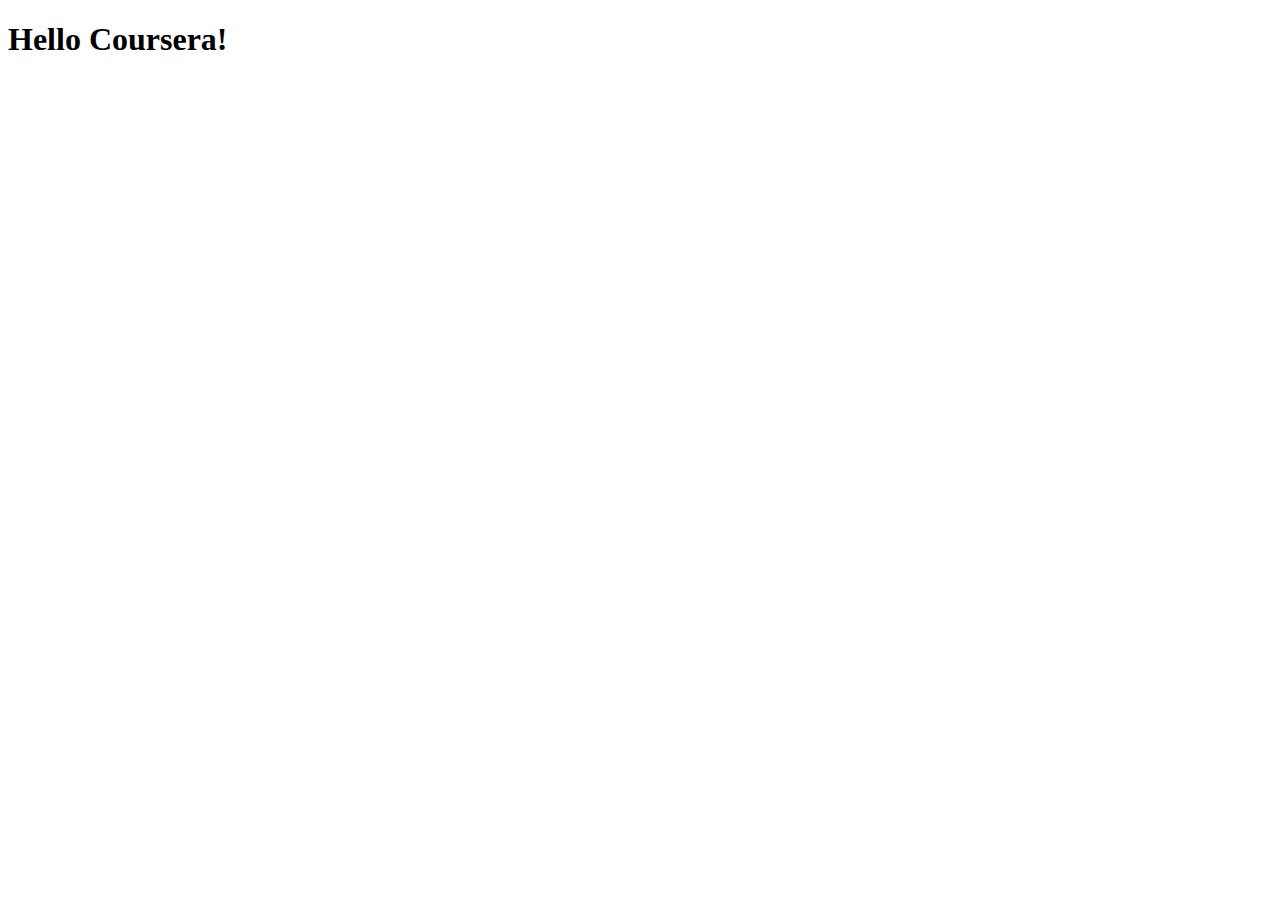
==== module3-solution/index.html @ 3c2119b5 "intro" ====
<!DOCTYPE html>
<html>
<head>
	<title>
		module3-solution
	</title>
  <meta charset="utf-8">
    <meta http-equiv="X-UA-Compatible" content="IE=edge">
    <meta name="viewport" content="width=device-width, initial-scale=1">
    <title>Boostrap Starter Page</title>
    <link rel="stylesheet" href="css/bootstrap.min.css">
    <link rel="stylesheet" href="css/styles.css">
  </head>
<body>

  <h1>Hello Coursera!</h1>

  <!-- jQuery (Bootstrap JS plugins depend on it) -->
  <script src="js/jquery-1.11.3.min.js"></script>
  <script src="js/bootstrap.min.js"></script>
  <script src="js/script.js"></script>
</body>
</html>
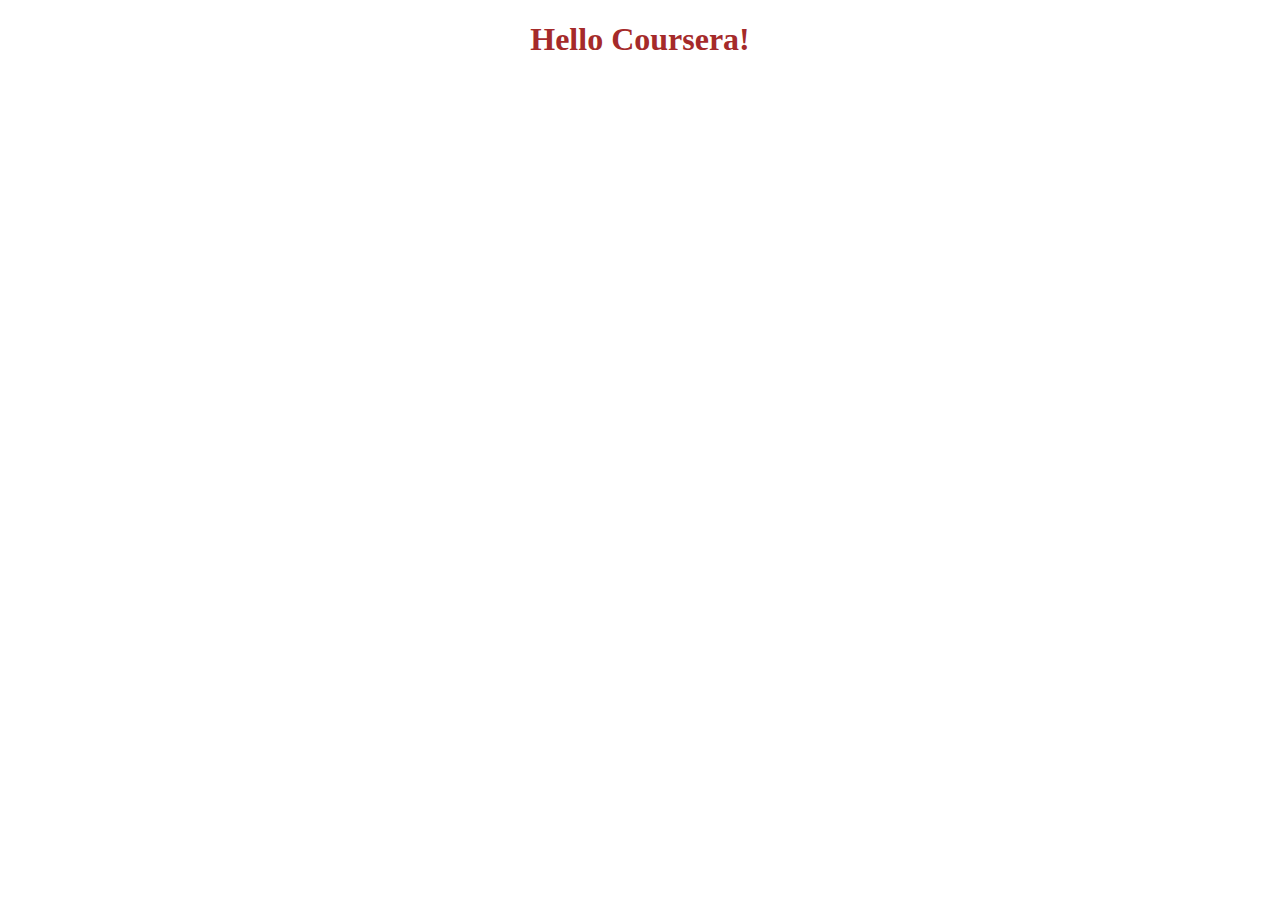
==== commit 33ba6337: "change" ====
--- a/module3-solution/index.html
+++ b/module3-solution/index.html
@@ -9,7 +9,7 @@
     <meta name="viewport" content="width=device-width, initial-scale=1">
     <title>Boostrap Starter Page</title>
     <link rel="stylesheet" href="css/bootstrap.min.css">
-    <link rel="stylesheet" href="css/styles.css">
+    <link rel="stylesheet" href="css/mod3-solution.css">
   </head>
 <body>
 
--- a/module3-solution/css/mod3-solution.css
+++ b/module3-solution/css/mod3-solution.css
@@ -0,0 +1,4 @@
+h1 {
+	color: brown;
+	text-align: center;
+}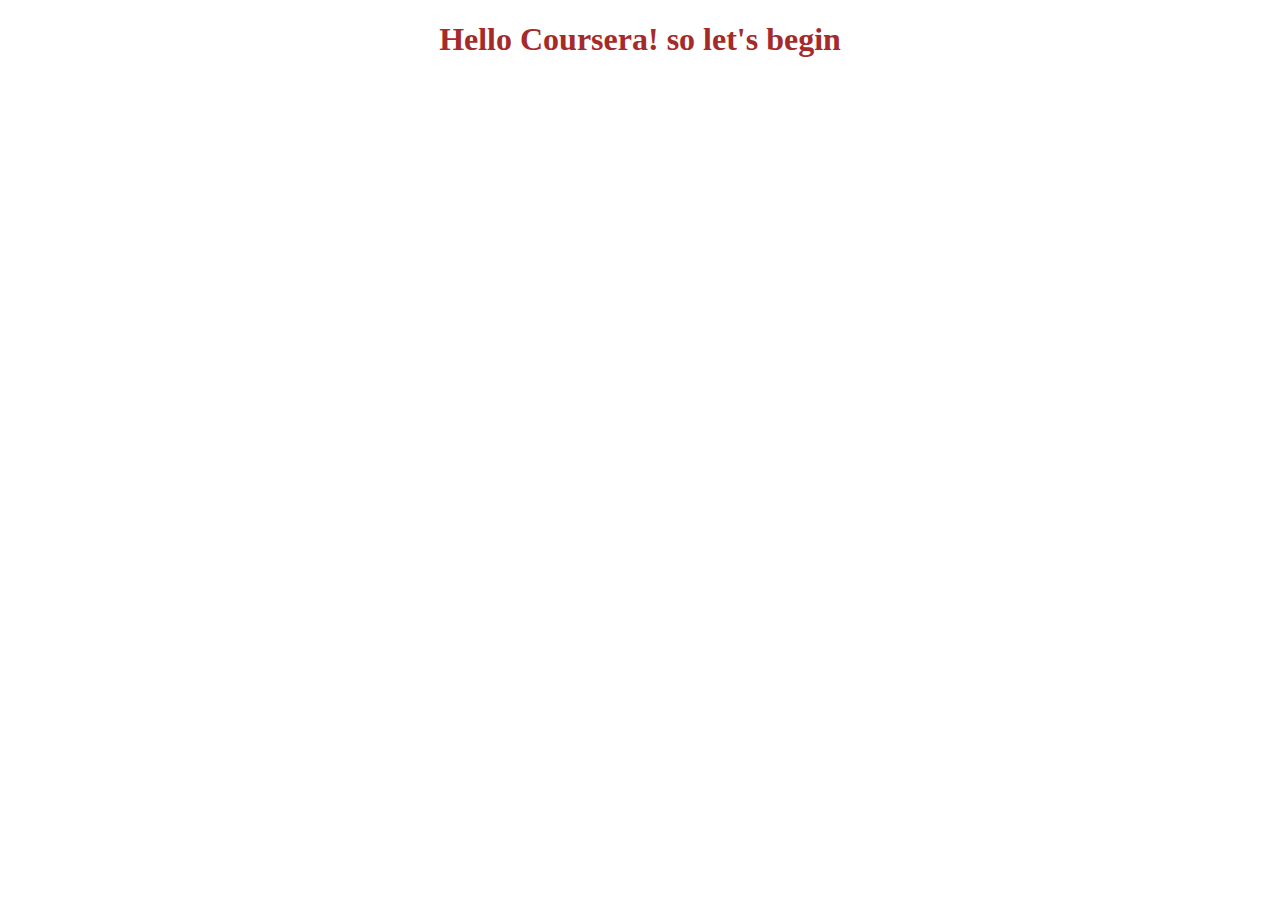
==== commit 687b8deb: "none" ====
--- a/module3-solution/index.html
+++ b/module3-solution/index.html
@@ -13,7 +13,7 @@
   </head>
 <body>
 
-  <h1>Hello Coursera!</h1>
+  <h1>Hello Coursera! so let's begin</h1>
 
   <!-- jQuery (Bootstrap JS plugins depend on it) -->
   <script src="js/jquery-1.11.3.min.js"></script>
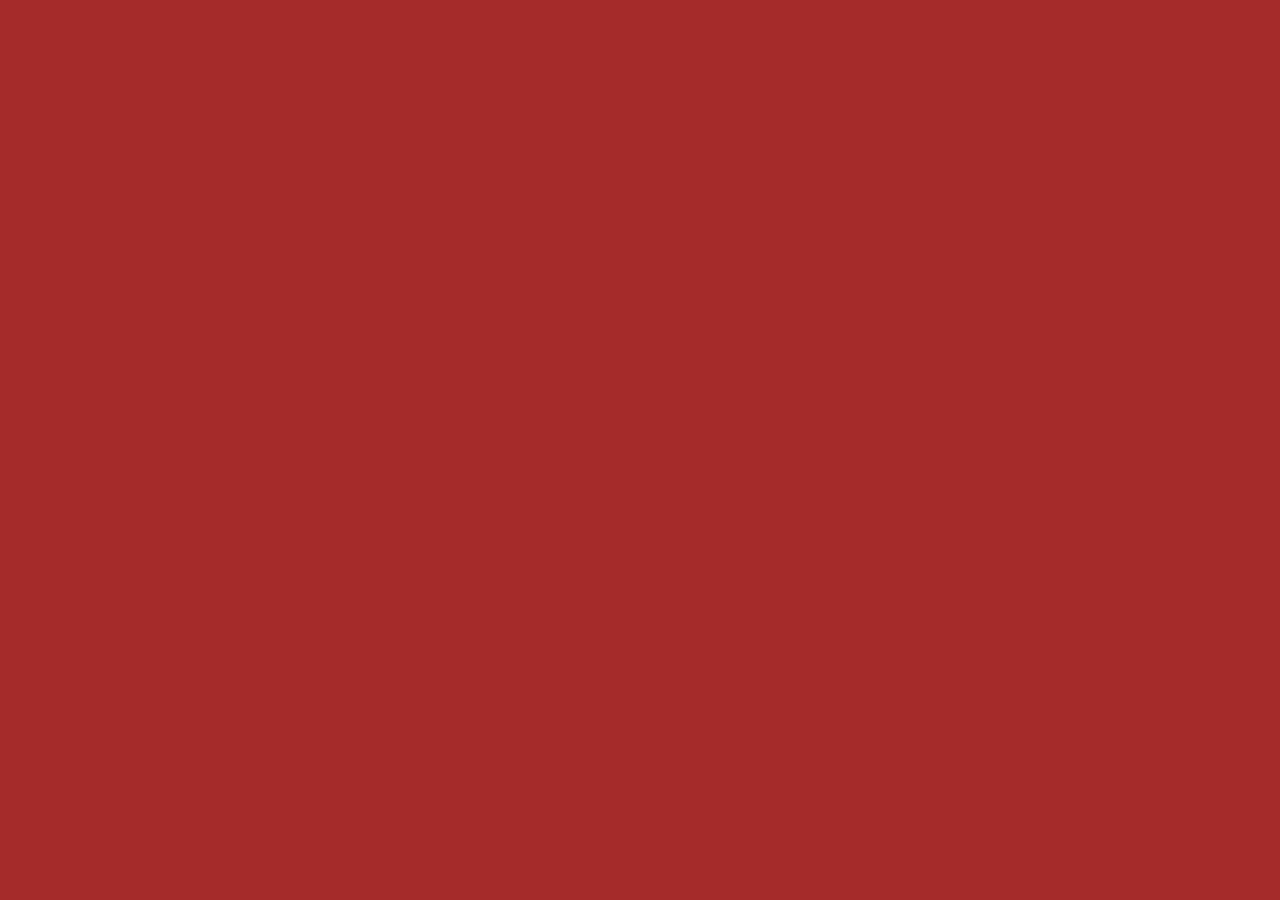
==== commit 912cbc77: "addition" ====
--- a/module3-solution/index.html
+++ b/module3-solution/index.html
@@ -1,19 +1,21 @@
 <!DOCTYPE html>
 <html>
 <head>
-	<title>
-		module3-solution
-	</title>
-  <meta charset="utf-8">
-    <meta http-equiv="X-UA-Compatible" content="IE=edge">
+     <meta charset="utf-8">
+     <meta http-equiv="X-UA-Compatible" content="IE=edge">
     <meta name="viewport" content="width=device-width, initial-scale=1">
-    <title>Boostrap Starter Page</title>
+    <title> module3-solution </title>
     <link rel="stylesheet" href="css/bootstrap.min.css">
     <link rel="stylesheet" href="css/mod3-solution.css">
   </head>
 <body>
-
-  <h1>Hello Coursera! so let's begin</h1>
+    <header>
+    	<nav id="header-nav" class="navbar navbar-default">
+          <div class="container">
+    
+          </div>
+    	</nav>
+    </header>
 
   <!-- jQuery (Bootstrap JS plugins depend on it) -->
   <script src="js/jquery-1.11.3.min.js"></script>
--- a/module3-solution/css/mod3-solution.css
+++ b/module3-solution/css/mod3-solution.css
@@ -1,4 +1,6 @@
-h1 {
-	color: brown;
-	text-align: center;
+* {
+	box-sizing: border-box;
+}
+body {
+	background-color: brown;
 }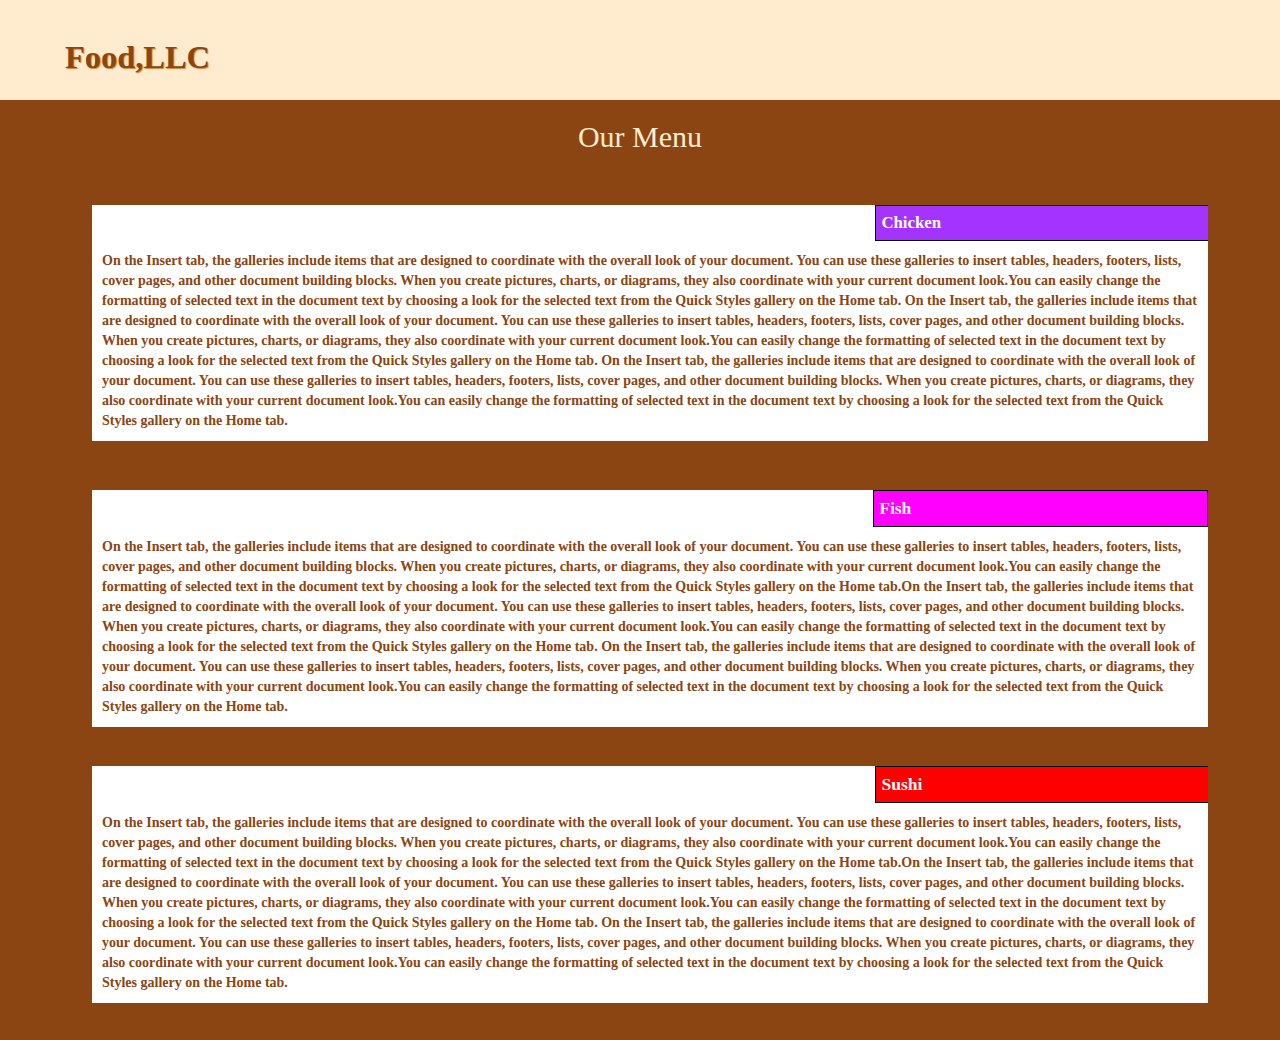
==== commit 4d8b8a7e: "changess" ====
--- a/module3-solution/index.html
+++ b/module3-solution/index.html
@@ -10,12 +10,60 @@
   </head>
 <body>
     <header>
-    	<nav id="header-nav" class="navbar navbar-default">
+    	<nav id="header-nav" class="navbar navbar-default navbar-static-top">
           <div class="container">
-    
+          	<div class="navbar-header">
+            <div class="navbar-brand">
+            	<h1>Food,LLC</h1>
+            </div>
+            <button type="button" class="navbar-toggle collapsed" data-toggle="collapse" data-target="#collapsable-nav" aria-expanded="true">
+			        <span class="sr-only">Toggle navigation</span>
+			        <span class="icon-bar"></span>
+			        <span class="icon-bar"></span>
+			        <span class="icon-bar"></span>
+			      </button>	
+            </div>
+            <div id="collapsable-nav" class="collapse navbar-collapse">
+            	<ul id="nav-list" class="nav navbar-nav navbar-right visible-xs" >
+            		<li> <a href="#chicken"><span class="items"> Chicken </span> </a></li>
+            		<li> <a href="#fish"><span class="items">Fish</span></a></li>
+            		<li><a href="#sushi"><span class="items">Sushi</span></a></li>
+                </ul>		
+            </div>
           </div>
     	</nav>
     </header>
+    <h2 class="text-center main"> Our Menu </h2>
+
+    <div class="row container container-fluid">
+    	<div class= "col-md-12 col-sm-12 col-xs-12" id="one"> 
+ 		<section id="chicken">
+ 		<div id="first"> Chicken </div>
+ 		<p>
+ 		On the Insert tab, the galleries include items that are designed to coordinate with the overall look of your document. You can use these galleries to insert tables, headers, footers, lists, cover pages, and other document building blocks. When you create pictures, charts, or diagrams, they also coordinate with your current document look.You can easily change the formatting of selected text in the document text by choosing a look for the selected text from the Quick Styles gallery on the Home tab.
+ 		On the Insert tab, the galleries include items that are designed to coordinate with the overall look of your document. You can use these galleries to insert tables, headers, footers, lists, cover pages, and other document building blocks. When you create pictures, charts, or diagrams, they also coordinate with your current document look.You can easily change the formatting of selected text in the document text by choosing a look for the selected text from the Quick Styles gallery on the Home tab.
+ 		On the Insert tab, the galleries include items that are designed to coordinate with the overall look of your document. You can use these galleries to insert tables, headers, footers, lists, cover pages, and other document building blocks. When you create pictures, charts, or diagrams, they also coordinate with your current document look.You can easily change the formatting of selected text in the document text by choosing a look for the selected text from the Quick Styles gallery on the Home tab.
+ 		</p> 
+ 		</section>
+ 	   </div>
+ 	   <div class= "col-md-12 col-sm-12 col-xs-12" id="one">
+ 	   	<section id="fish">
+ 		<div id="second"> Fish </div>
+ 		<p>
+ 		 	On the Insert tab, the galleries include items that are designed to coordinate with the overall look of your document. You can use these galleries to insert tables, headers, footers, lists, cover pages, and other document building blocks. When you create pictures, charts, or diagrams, they also coordinate with your current document look.You can easily change the formatting of selected text in the document text by choosing a look for the selected text from the Quick Styles gallery on the Home tab.On the Insert tab, the galleries include items that are designed to coordinate with the overall look of your document. You can use these galleries to insert tables, headers, footers, lists, cover pages, and other document building blocks. When you create pictures, charts, or diagrams, they also coordinate with your current document look.You can easily change the formatting of selected text in the document text by choosing a look for the selected text from the Quick Styles gallery on the Home tab.
+ 		 	On the Insert tab, the galleries include items that are designed to coordinate with the overall look of your document. You can use these galleries to insert tables, headers, footers, lists, cover pages, and other document building blocks. When you create pictures, charts, or diagrams, they also coordinate with your current document look.You can easily change the formatting of selected text in the document text by choosing a look for the selected text from the Quick Styles gallery on the Home tab.
+ 		 </p> 
+ 		</section>
+ 		</div>
+ 		<div class= "col-md-12 col-sm-12 col-xs-12" id="three">
+ 		<section id="sushi">
+ 		<div id="third"> Sushi </div>
+ 		<p>
+ 		On the Insert tab, the galleries include items that are designed to coordinate with the overall look of your document. You can use these galleries to insert tables, headers, footers, lists, cover pages, and other document building blocks. When you create pictures, charts, or diagrams, they also coordinate with your current document look.You can easily change the formatting of selected text in the document text by choosing a look for the selected text from the Quick Styles gallery on the Home tab.On the Insert tab, the galleries include items that are designed to coordinate with the overall look of your document. You can use these galleries to insert tables, headers, footers, lists, cover pages, and other document building blocks. When you create pictures, charts, or diagrams, they also coordinate with your current document look.You can easily change the formatting of selected text in the document text by choosing a look for the selected text from the Quick Styles gallery on the Home tab.
+ 		On the Insert tab, the galleries include items that are designed to coordinate with the overall look of your document. You can use these galleries to insert tables, headers, footers, lists, cover pages, and other document building blocks. When you create pictures, charts, or diagrams, they also coordinate with your current document look.You can easily change the formatting of selected text in the document text by choosing a look for the selected text from the Quick Styles gallery on the Home tab.
+ 		</p> 
+ 		</section>
+ 	   </div>
 
   <!-- jQuery (Bootstrap JS plugins depend on it) -->
   <script src="js/jquery-1.11.3.min.js"></script>
--- a/module3-solution/css/mod3-solution.css
+++ b/module3-solution/css/mod3-solution.css
@@ -2,5 +2,124 @@
 	box-sizing: border-box;
 }
 body {
-	background-color: brown;
+	background-color: saddlebrown;
+	font-family: "Times New Roman";
+}
+#header-nav {
+	background-color:#FFEBCD;
+	border: 0;
+	border-radius: 0;
+	font-size: 16px;
+}
+.navbar-brand {
+	padding-top: 25px;
+	height: 60px;
+}
+.navbar-brand h1 {
+	color: saddlebrown;
+	font-size: 1.8em;
+	font-weight: bold;
+	line-height: .75;
+	text-shadow: 1px 1px 1px #CD853F;
+	margin-top: 0;
+	margin-bottom: 0;
+	margin-left: auto;
+}
+.main {
+	color: #FFEBCD;
+	font-size: 30px;
+} 
+p {
+	padding: 10px;
+	margin: 0;
+	font-weight: bold;
+}
+#one {
+		margin-top: 20px;
+		margin-bottom: 10px;
+}
+#two {
+		margin-top: 10px;
+		margin-bottom: 10px;
+}
+#three {
+		margin-top: 10px;
+		margin-bottom: 10px;
+}
+.container {
+	border: none;
+	margin-left: auto;
+	margin-right: auto;
+	margin-top: 10px;
+	margin-bottom: 10px;
+	padding: 10px;
+}
+section {
+	border:	2px solid saddlebrown;
+	background-color:white;
+	width: 100%;
+	height: auto;
+	color: saddlebrown;
+	margin: 10px;
+	margin-bottom: 5px;
+	overflow: hidden;
+}
+#first {
+	width: 30%;
+	margin-left: 70.2%;
+	border: 1px solid black;
+	background-color: #A533FF;
+	color: white;
+	font-weight: bold;
+	font-size: 120%;
+	font-family: Georgia;
+	padding: 5px;
+	margin-top: 0;
+	margin-bottom: 0;
+}
+#second {
+	width: 30%;
+	margin-left: 70%;
+	border: 1px solid black;
+	color: white;
+	font-weight: bold;
+	font-family: Georgia;
+	font-size: 125%;
+	background-color: #FF00FF;
+	padding:5px;
+	margin-top: 0;
+	margin-bottom: 0;
+}
+#third {
+	width: 30%;
+	margin-left: 70.2%;
+	border: 1px solid black;
+	color: white;
+	font-weight: bold;
+	font-family: Georgia;
+	font-size: 125%;
+	background-color: red;
+	padding: 5px;
+	margin-top: 0;
+	margin-bottom: 0;
+}
+#nav-list {
+	margin-top: 10px;
+}
+#nav-list a {
+	text-align: center;
+	color: saddlebrown;
+}
+#nav-list a:hover {
+	background-color: gray;
+}
+#nav-list a span {
+	font-size: 1.8em;
+}
+.navbar-header button.navbar-toggle, .navbar-header .icon-bar {
+  border: 1px solid #61122f;
+}
+.navbar-header button.navbar-toggle {
+  clear: both;
+  margin-top: -30px;
 }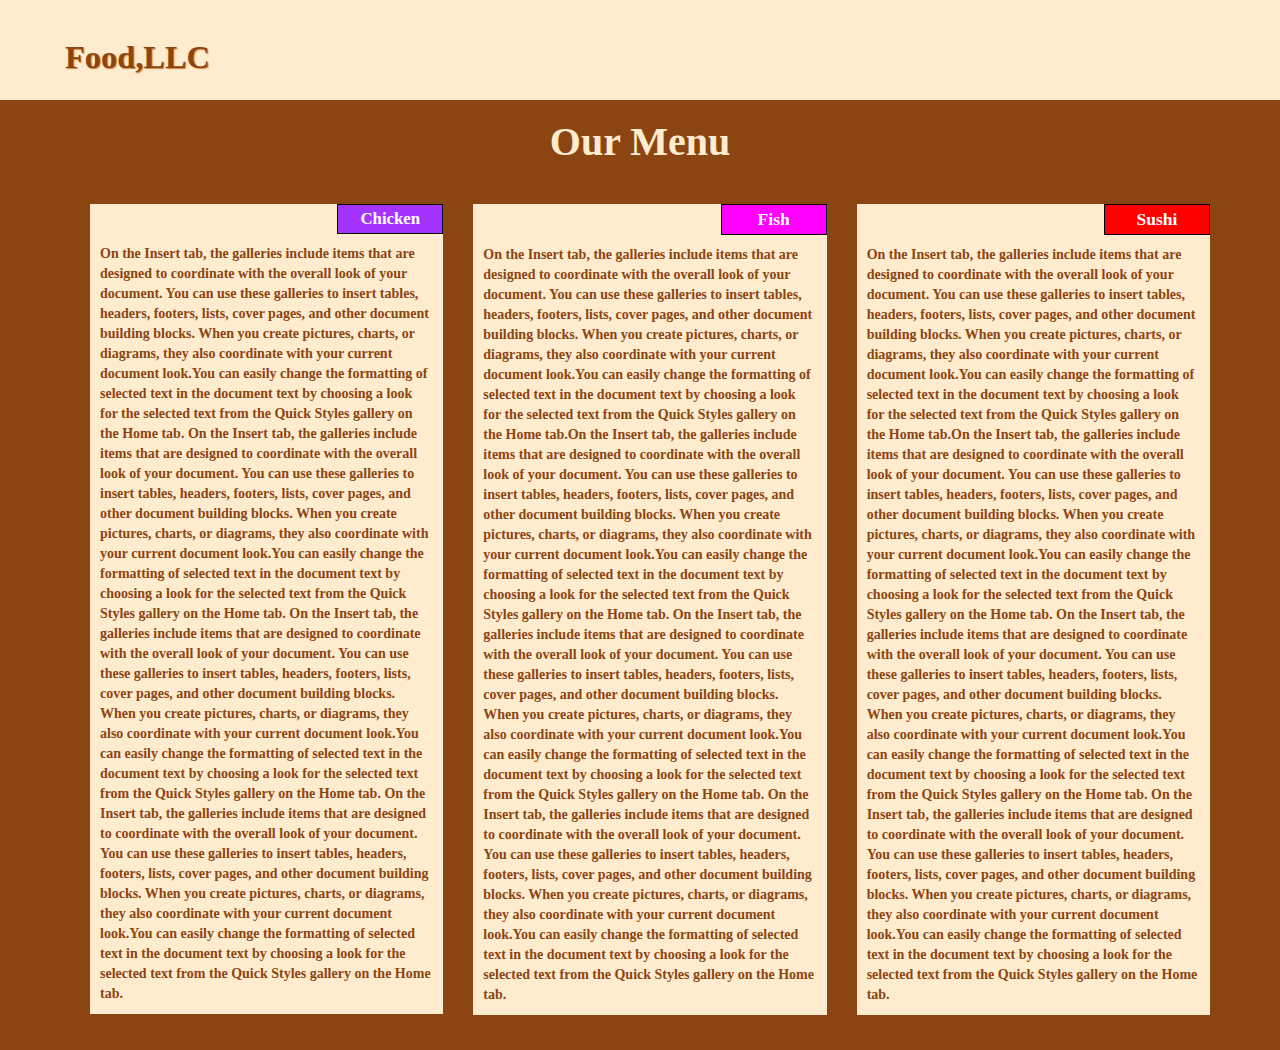
==== commit 20ad459c: "completion" ====
--- a/module3-solution/index.html
+++ b/module3-solution/index.html
@@ -10,13 +10,13 @@
   </head>
 <body>
     <header>
-    	<nav id="header-nav" class="navbar navbar-default navbar-static-top">
+    	<nav id="header-nav" class="navbar navbar-default">
           <div class="container">
           	<div class="navbar-header">
             <div class="navbar-brand">
             	<h1>Food,LLC</h1>
             </div>
-            <button type="button" class="navbar-toggle collapsed" data-toggle="collapse" data-target="#collapsable-nav" aria-expanded="true">
+            <button type="button" class="navbar-toggle collapsed" data-toggle="collapse" data-target="#collapsable-nav" aria-expanded="false">
 			        <span class="sr-only">Toggle navigation</span>
 			        <span class="icon-bar"></span>
 			        <span class="icon-bar"></span>
@@ -24,11 +24,14 @@
 			      </button>	
             </div>
             <div id="collapsable-nav" class="collapse navbar-collapse">
-            	<ul id="nav-list" class="nav navbar-nav navbar-right visible-xs" >
-            		<li> <a href="#chicken"><span class="items"> Chicken </span> </a></li>
-            		<li> <a href="#fish"><span class="items">Fish</span></a></li>
-            		<li><a href="#sushi"><span class="items">Sushi</span></a></li>
-                </ul>		
+            	<ul id="nav-list" class="nav navbar-nav navbar-right visible-xs">
+            		<li><a href="#first"> <br class="hidden-xs"><span class="list"> 🍗 Chicken</span> </a> 
+                </li>
+            		<li><a href="#second"><br class="hidden-xs"><span class="list">🐟 Fish</span></a>
+                </li>
+            		<li><a href="#third"><br class="hidden-xs"><span class="list">🍣 Sushi</span></a>
+                </li>
+              </ul>		
             </div>
           </div>
     	</nav>
@@ -36,37 +39,41 @@
     <h2 class="text-center main"> Our Menu </h2>
 
     <div class="row container container-fluid">
-    	<div class= "col-md-12 col-sm-12 col-xs-12" id="one"> 
- 		<section id="chicken">
- 		<div id="first"> Chicken </div>
+    	<div class= "col-md-4 col-sm-6 col-xs-12" id="one"> 
+ 		<section>
+ 		<h3 id="first"> Chicken </h3>
  		<p>
  		On the Insert tab, the galleries include items that are designed to coordinate with the overall look of your document. You can use these galleries to insert tables, headers, footers, lists, cover pages, and other document building blocks. When you create pictures, charts, or diagrams, they also coordinate with your current document look.You can easily change the formatting of selected text in the document text by choosing a look for the selected text from the Quick Styles gallery on the Home tab.
  		On the Insert tab, the galleries include items that are designed to coordinate with the overall look of your document. You can use these galleries to insert tables, headers, footers, lists, cover pages, and other document building blocks. When you create pictures, charts, or diagrams, they also coordinate with your current document look.You can easily change the formatting of selected text in the document text by choosing a look for the selected text from the Quick Styles gallery on the Home tab.
  		On the Insert tab, the galleries include items that are designed to coordinate with the overall look of your document. You can use these galleries to insert tables, headers, footers, lists, cover pages, and other document building blocks. When you create pictures, charts, or diagrams, they also coordinate with your current document look.You can easily change the formatting of selected text in the document text by choosing a look for the selected text from the Quick Styles gallery on the Home tab.
+    On the Insert tab, the galleries include items that are designed to coordinate with the overall look of your document. You can use these galleries to insert tables, headers, footers, lists, cover pages, and other document building blocks. When you create pictures, charts, or diagrams, they also coordinate with your current document look.You can easily change the formatting of selected text in the document text by choosing a look for the selected text from the Quick Styles gallery on the Home tab.
  		</p> 
  		</section>
  	   </div>
- 	   <div class= "col-md-12 col-sm-12 col-xs-12" id="one">
- 	   	<section id="fish">
- 		<div id="second"> Fish </div>
+ 	   <div class= "col-md-4 col-sm-6 col-xs-12" id="one">
+ 	   	<section>
+ 		<h3 id="second"> Fish </h3>
  		<p>
  		 	On the Insert tab, the galleries include items that are designed to coordinate with the overall look of your document. You can use these galleries to insert tables, headers, footers, lists, cover pages, and other document building blocks. When you create pictures, charts, or diagrams, they also coordinate with your current document look.You can easily change the formatting of selected text in the document text by choosing a look for the selected text from the Quick Styles gallery on the Home tab.On the Insert tab, the galleries include items that are designed to coordinate with the overall look of your document. You can use these galleries to insert tables, headers, footers, lists, cover pages, and other document building blocks. When you create pictures, charts, or diagrams, they also coordinate with your current document look.You can easily change the formatting of selected text in the document text by choosing a look for the selected text from the Quick Styles gallery on the Home tab.
  		 	On the Insert tab, the galleries include items that are designed to coordinate with the overall look of your document. You can use these galleries to insert tables, headers, footers, lists, cover pages, and other document building blocks. When you create pictures, charts, or diagrams, they also coordinate with your current document look.You can easily change the formatting of selected text in the document text by choosing a look for the selected text from the Quick Styles gallery on the Home tab.
+      On the Insert tab, the galleries include items that are designed to coordinate with the overall look of your document. You can use these galleries to insert tables, headers, footers, lists, cover pages, and other document building blocks. When you create pictures, charts, or diagrams, they also coordinate with your current document look.You can easily change the formatting of selected text in the document text by choosing a look for the selected text from the Quick Styles gallery on the Home tab.
  		 </p> 
  		</section>
  		</div>
- 		<div class= "col-md-12 col-sm-12 col-xs-12" id="three">
- 		<section id="sushi">
- 		<div id="third"> Sushi </div>
+ 		<div class= "col-md-4 col-sm-12 col-xs-12" id="three">
+ 		<section>
+ 		<h3 id="third"> Sushi </h3>
  		<p>
  		On the Insert tab, the galleries include items that are designed to coordinate with the overall look of your document. You can use these galleries to insert tables, headers, footers, lists, cover pages, and other document building blocks. When you create pictures, charts, or diagrams, they also coordinate with your current document look.You can easily change the formatting of selected text in the document text by choosing a look for the selected text from the Quick Styles gallery on the Home tab.On the Insert tab, the galleries include items that are designed to coordinate with the overall look of your document. You can use these galleries to insert tables, headers, footers, lists, cover pages, and other document building blocks. When you create pictures, charts, or diagrams, they also coordinate with your current document look.You can easily change the formatting of selected text in the document text by choosing a look for the selected text from the Quick Styles gallery on the Home tab.
  		On the Insert tab, the galleries include items that are designed to coordinate with the overall look of your document. You can use these galleries to insert tables, headers, footers, lists, cover pages, and other document building blocks. When you create pictures, charts, or diagrams, they also coordinate with your current document look.You can easily change the formatting of selected text in the document text by choosing a look for the selected text from the Quick Styles gallery on the Home tab.
+    On the Insert tab, the galleries include items that are designed to coordinate with the overall look of your document. You can use these galleries to insert tables, headers, footers, lists, cover pages, and other document building blocks. When you create pictures, charts, or diagrams, they also coordinate with your current document look.You can easily change the formatting of selected text in the document text by choosing a look for the selected text from the Quick Styles gallery on the Home tab.
  		</p> 
  		</section>
  	   </div>
+     <p class="text-center visible-xs"><a href="#header-nav" class="btt">Back to top</a></p>
 
   <!-- jQuery (Bootstrap JS plugins depend on it) -->
-  <script src="js/jquery-1.11.3.min.js"></script>
+  <script src="js/jquery-2.1.4.js"></script>
   <script src="js/bootstrap.min.js"></script>
   <script src="js/script.js"></script>
 </body>
--- a/module3-solution/css/mod3-solution.css
+++ b/module3-solution/css/mod3-solution.css
@@ -2,11 +2,11 @@
 	box-sizing: border-box;
 }
 body {
-	background-color: saddlebrown;
+	background-color: #8b4513;
 	font-family: "Times New Roman";
 }
 #header-nav {
-	background-color:#FFEBCD;
+	background-color: #FFEBCD;     
 	border: 0;
 	border-radius: 0;
 	font-size: 16px;
@@ -16,7 +16,7 @@
 	height: 60px;
 }
 .navbar-brand h1 {
-	color: saddlebrown;
+	color:#8b4513 ;
 	font-size: 1.8em;
 	font-weight: bold;
 	line-height: .75;
@@ -26,8 +26,10 @@
 	margin-left: auto;
 }
 .main {
-	color: #FFEBCD;
-	font-size: 30px;
+	color:#FFEBCD;
+	font-size: 40px;
+	font-family: "Monotype corsiva";
+	font-weight: bold;
 } 
 p {
 	padding: 10px;
@@ -35,7 +37,7 @@
 	font-weight: bold;
 }
 #one {
-		margin-top: 20px;
+		margin-top: 10px;
 		margin-bottom: 10px;
 }
 #two {
@@ -55,22 +57,23 @@
 	padding: 10px;
 }
 section {
-	border:	2px solid saddlebrown;
-	background-color:white;
+	border:	2px solid: #8b4513;
+	background-color: #FFEBCD;
 	width: 100%;
 	height: auto;
-	color: saddlebrown;
+	color: #8b4513;
 	margin: 10px;
 	margin-bottom: 5px;
 	overflow: hidden;
 }
 #first {
 	width: 30%;
-	margin-left: 70.2%;
+	margin-left: 70%;
 	border: 1px solid black;
 	background-color: #A533FF;
 	color: white;
 	font-weight: bold;
+	text-align:center;
 	font-size: 120%;
 	font-family: Georgia;
 	padding: 5px;
@@ -82,6 +85,7 @@
 	margin-left: 70%;
 	border: 1px solid black;
 	color: white;
+	text-align: center;
 	font-weight: bold;
 	font-family: Georgia;
 	font-size: 125%;
@@ -92,9 +96,10 @@
 }
 #third {
 	width: 30%;
-	margin-left: 70.2%;
+	margin-left: 70%;
 	border: 1px solid black;
 	color: white;
+	text-align: center;
 	font-weight: bold;
 	font-family: Georgia;
 	font-size: 125%;
@@ -103,23 +108,28 @@
 	margin-top: 0;
 	margin-bottom: 0;
 }
+a.btt {
+	font-size: 20px;
+	color: #FFEBCD ;
+	text-decoration: underline;
+}
 #nav-list {
 	margin-top: 10px;
 }
 #nav-list a {
 	text-align: center;
-	color: saddlebrown;
+	color: #8b4513;
+	font-size: 20px;
+	font-weight: 3%;
+	font-family: "Georgia";
 }
 #nav-list a:hover {
-	background-color: gray;
-}
-#nav-list a span {
-	font-size: 1.8em;
+	background-color: #DEB887;
 }
 .navbar-header button.navbar-toggle, .navbar-header .icon-bar {
-  border: 1px solid #61122f;
+  border: 1px solid #8b4513;
 }
 .navbar-header button.navbar-toggle {
   clear: both;
   margin-top: -30px;
-}+}
